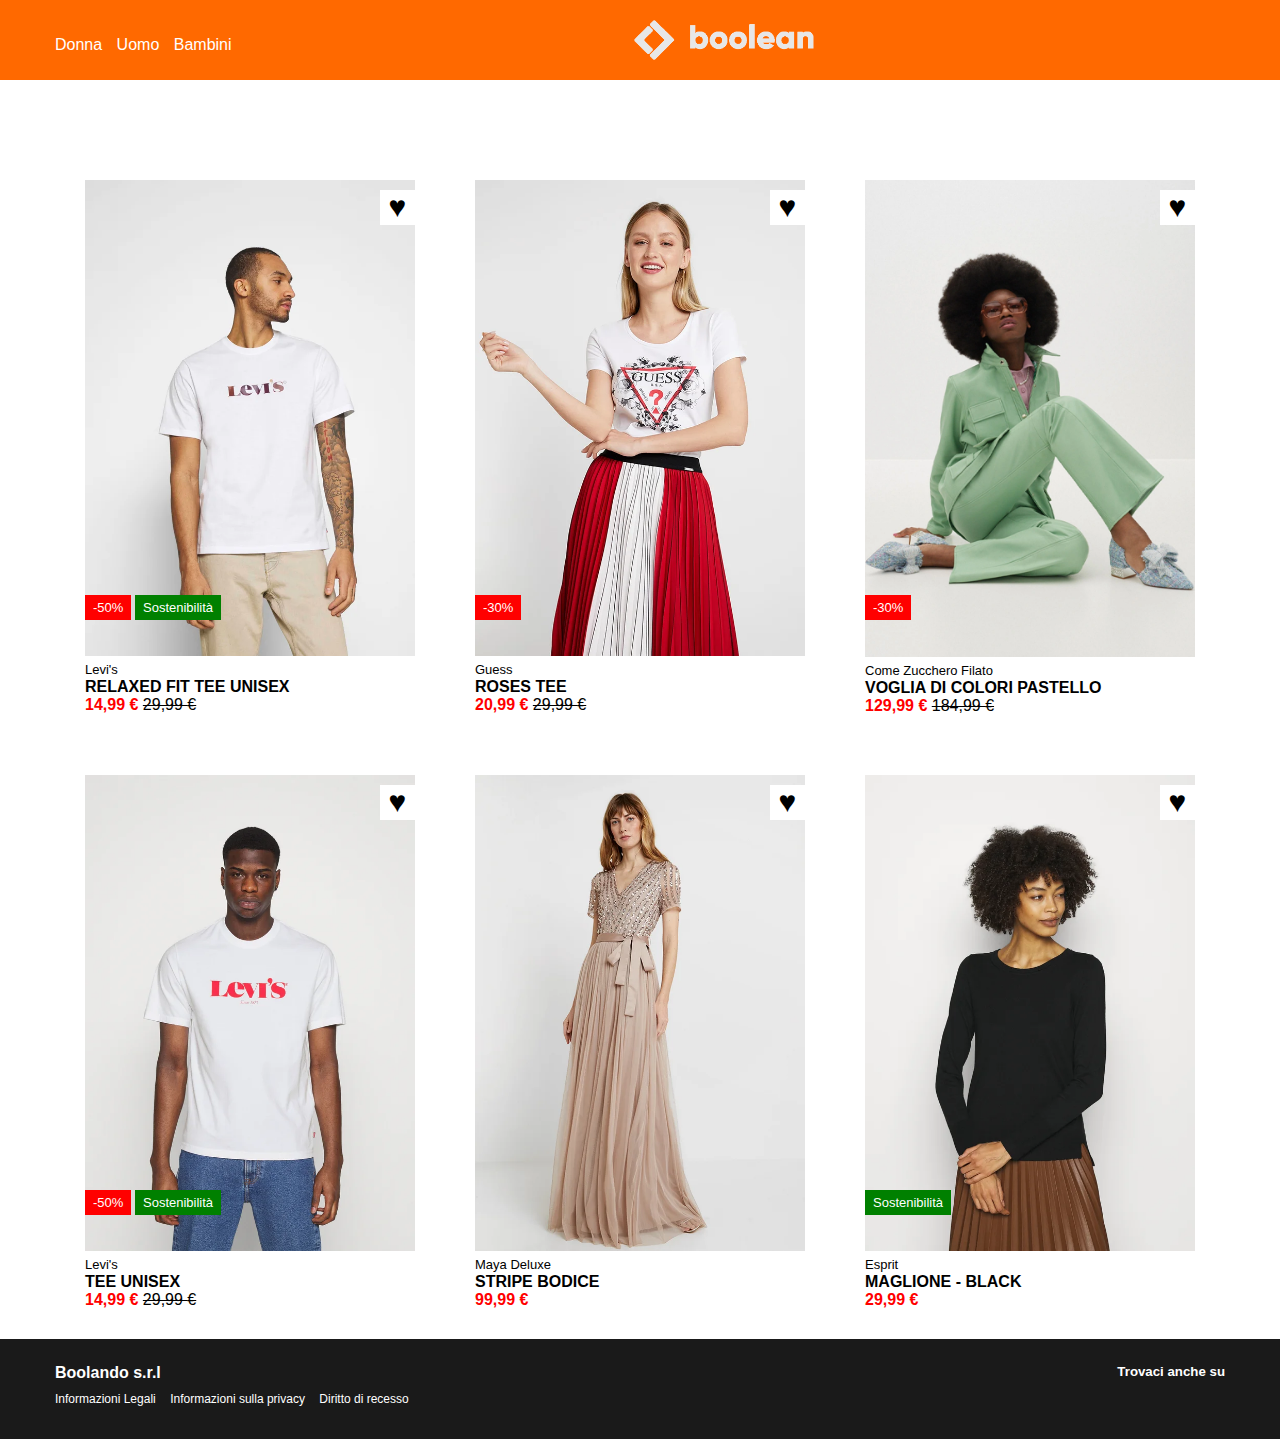
==== Bonus/index.html @ bdd7db0c "esercizio concluso" ====
<!DOCTYPE html>
<html lang="en">
<head>

    <meta charset="UTF-8">
    <meta http-equiv="X-UA-Compatible" content="IE=edge">
    <meta name="viewport" content="width=device-width, initial-scale=1.0">
    <title>Boolando</title>
    <link rel="stylesheet" href="css/style.css">
    <link rel="stylesheet" href="https://cdnjs.cloudflare.com/ajax/libs/font-awesome/6.2.1/css/all.min.css" integrity="sha512-MV7K8+y+gLIBoVD59lQIYicR65iaqukzvf/nwasF0nqhPay5w/9lJmVM2hMDcnK1OnMGCdVK+iQrJ7lzPJQd1w==" crossorigin="anonymous" referrerpolicy="no-referrer" />

</head>

<body class="debug">
    <header>
        <div class="header-container col">
            <nav>
                <ul>
                    <li><a href="#">Donna</a></li>
                    <li><a href="#">Uomo</a></li>
                    <li><a href="#">Bambini</a></li>
                </ul>
            </nav>
            
            <img src="./img/boolean-logo.png" alt="Boolean" />

            <div class="button">
                <a href="#"><i class="fa-regular fa-user"></i></a>
                <a href="#"><i class="fa-regular fa-heart"></i></a>
                <a href="#"><i class="fa-solid fa-bag-shopping"></i></a>
            </div>
        </div>

    </header>

    <main class="col">
        <div class="container">
            <div class="column">
                <div class="product">
                    <img class="first" src="./img/1.webp" alt="uomo levis" />
                    <img class="second" src="./img/1b.webp" alt="uomo levis2">
                     
                    <div class="heart">&#9829</div>

                    <div class="tag">
                        <div class="sales">-50%</div>

                        <div class="eco">Sostenibilità</div>
                    </div>
                </div>

                <span class="name-product">Levi's</span> <br />
                <span class="short-description">RELAXED FIT TEE UNISEX</span> <br />
                <span class="price new">14,99 </span>
                <span class="price old">29,99 </span>
            </div>

            <div class="column">
                <div class="product">
                    <img class="first" src="./img/2.webp" alt="uomo levis" />
                    <img class="second" src="./img/2b.webp" alt="uomo levis2">
                     
                    <div class="heart">&#9829</div>

                    <div class="tag">
                        <div class="sales">-30%</div>
                    </div>
                </div>

                <span class="name-product">Guess</span> <br />
                <span class="short-description">ROSES TEE</span> <br />
                <span class="price new">20,99 </span>
                <span class="price old">29,99 </span>
            </div>

            <div class="column">
                <div class="product">
                    <img class="first" src="./img/3.webp" alt="uomo levis" />
                    <img class="second" src="./img/3b.webp" alt="uomo levis2">
                     
                    <div class="heart">&#9829</div>

                    <div class="tag">
                        <div class="sales">-30%</div>
                    </div>
                </div>

                <span class="name-product">Come Zucchero Filato</span> <br />
                <span class="short-description">VOGLIA DI COLORI PASTELLO</span> <br />
                <span class="price new">129,99 </span>
                <span class="price old">184,99 </span>
            </div>

            <div class="column">
                <div class="product">
                    <img class="first" src="./img/4.webp" alt="uomo levis" />
                    <img class="second" src="./img/4b.webp" alt="uomo levis2">
                     
                    <div class="heart">&#9829</div>

                    <div class="tag">
                        <div class="sales">-50%</div>

                        <div class="eco">Sostenibilità</div>
                    </div>
                </div>

                <span class="name-product">Levi's</span> <br />
                <span class="short-description">TEE UNISEX</span> <br />
                <span class="price new">14,99 </span>
                <span class="price old">29,99 </span>
            </div>

            <div class="column">
                <div class="product">
                    <img class="first" src="./img/5.webp" alt="uomo levis" />
                    <img class="second" src="./img/5b.webp" alt="uomo levis2">
                     
                    <div class="heart">&#9829</div>

                </div>

                <span class="name-product">Maya Deluxe</span> <br />
                <span class="short-description">STRIPE BODICE</span> <br />
                <span class="price new">99,99 </span>
            </div>

            <div class="column">
                <div class="product">
                    <img class="first" src="./img/6.webp" alt="uomo levis" />
                    <img class="second" src="./img/6b.webp" alt="uomo levis2">
                     
                    <div class="heart">&#9829</div>

                    <div class="tag">

                        <div class="eco">Sostenibilità</div>
                    </div>
                </div>

                <span class="name-product">Esprit</span> <br />
                <span class="short-description">MAGLIONE - BLACK</span> <br />
                <span class="price new">29,99 </span>
            </div>

            
    </main>

    <footer>
        <div class="footer-container col">
            <div class="footer-left">
                <h4>Boolando s.r.l</h4>
                    <ul>
                        <li><a href="#">Informazioni Legali</a></li>
                        <li><a href="#">Informazioni sulla privacy</a></li>
                        <li><a href="#">Diritto di recesso</a></li>
                    </ul>
            </div>

            <div class="footer-right">

                <h5>Trovaci anche su</h5>

                    <a href="#"><i class="fa-brands fa-square-twitter"></i></a>
                    <a href="#"><i class="fa-brands fa-square-facebook"></i></a>
                    <a href="#"><i class="fa-brands fa-square-instagram"></i></a>
                    <a href="#"><i class="fa-brands fa-square-pinterest"></i></a>
                    <a href="#"><i class="fa-brands fa-square-youtube"></i></a>

            </div>
        </div>

    </footer>
    
</body>
</html>
---- Bonus/css/style.css ----
*{
    padding: 0;
    margin: 0;
    box-sizing: border-box;
}

html{
    font-family: sans-serif;
}

header{
    background-color: #ff6900 ;
    height: 80px;
    position: fixed;
    width: 100%;
    z-index: 1;
}

.col{
    max-width: 1170px;
    margin: auto;
}

.header-container{
    height: 100%;
    display: flex;
    align-items: center;
    justify-content: space-between;
}

nav li,.footer-left li{
    list-style: none;
    display: inline-block;
    padding: 10px 10px 0 0;
}

nav li a, .button a,.footer-left a,.footer-right a{
    text-decoration: none;
    color: white;
}

.header-container .button a{
    padding: 3px;
}

.header-container img{
    height: 40px;
}


main{
    padding-top:150px ;
}


.container{
    display: flex;
    flex-wrap: wrap;
}

.column{
    width: calc(100% / 3);
    padding: 30px;
}

.product img{
    width: 100%;
}

.product{
    position: relative;
}

.first{
    
    position: relative;
}

.second{
    position: absolute;
    top: 0;
    left: 0;
    opacity: 0;
}

.second:hover{
    opacity: 1;
}


.heart{
    height: 35px;
    width: 35px;
    text-align: center;
    font-size: 30px;
    background-color: white;
    position: absolute;
    top: 10px;
    right: 0;
}

.tag{
    font-size: 13px;
    color: white;
    position: absolute;
    top: 415px;
    left: 0;
}

.sales, .eco{
    padding: 5px 8px;
    display: inline-block;
}

.sales{
    background-color: red;

}

.eco{
    background-color: #008000;
}


.name-product{
    font-size: 13px;
}

.short-description,.new.price{
    font-weight: bolder;
}

.price.new{
    color: red;
}

.price.old{
    text-decoration: line-through;
}

.price::after{
    content: '\20AC';
}


footer{
    background-color: #1a1a1a;
    height: 100px;
}

.footer-container{
    padding-top: 25px;
    color: white;
    display: flex;
    justify-content: space-between;
}

.footer-left li{
    font-size: 12px;
}

.footer-right a{
    display: inline-block;
    padding: 10px 5px 0 0;
}

/* Parte Bonus Hover*/
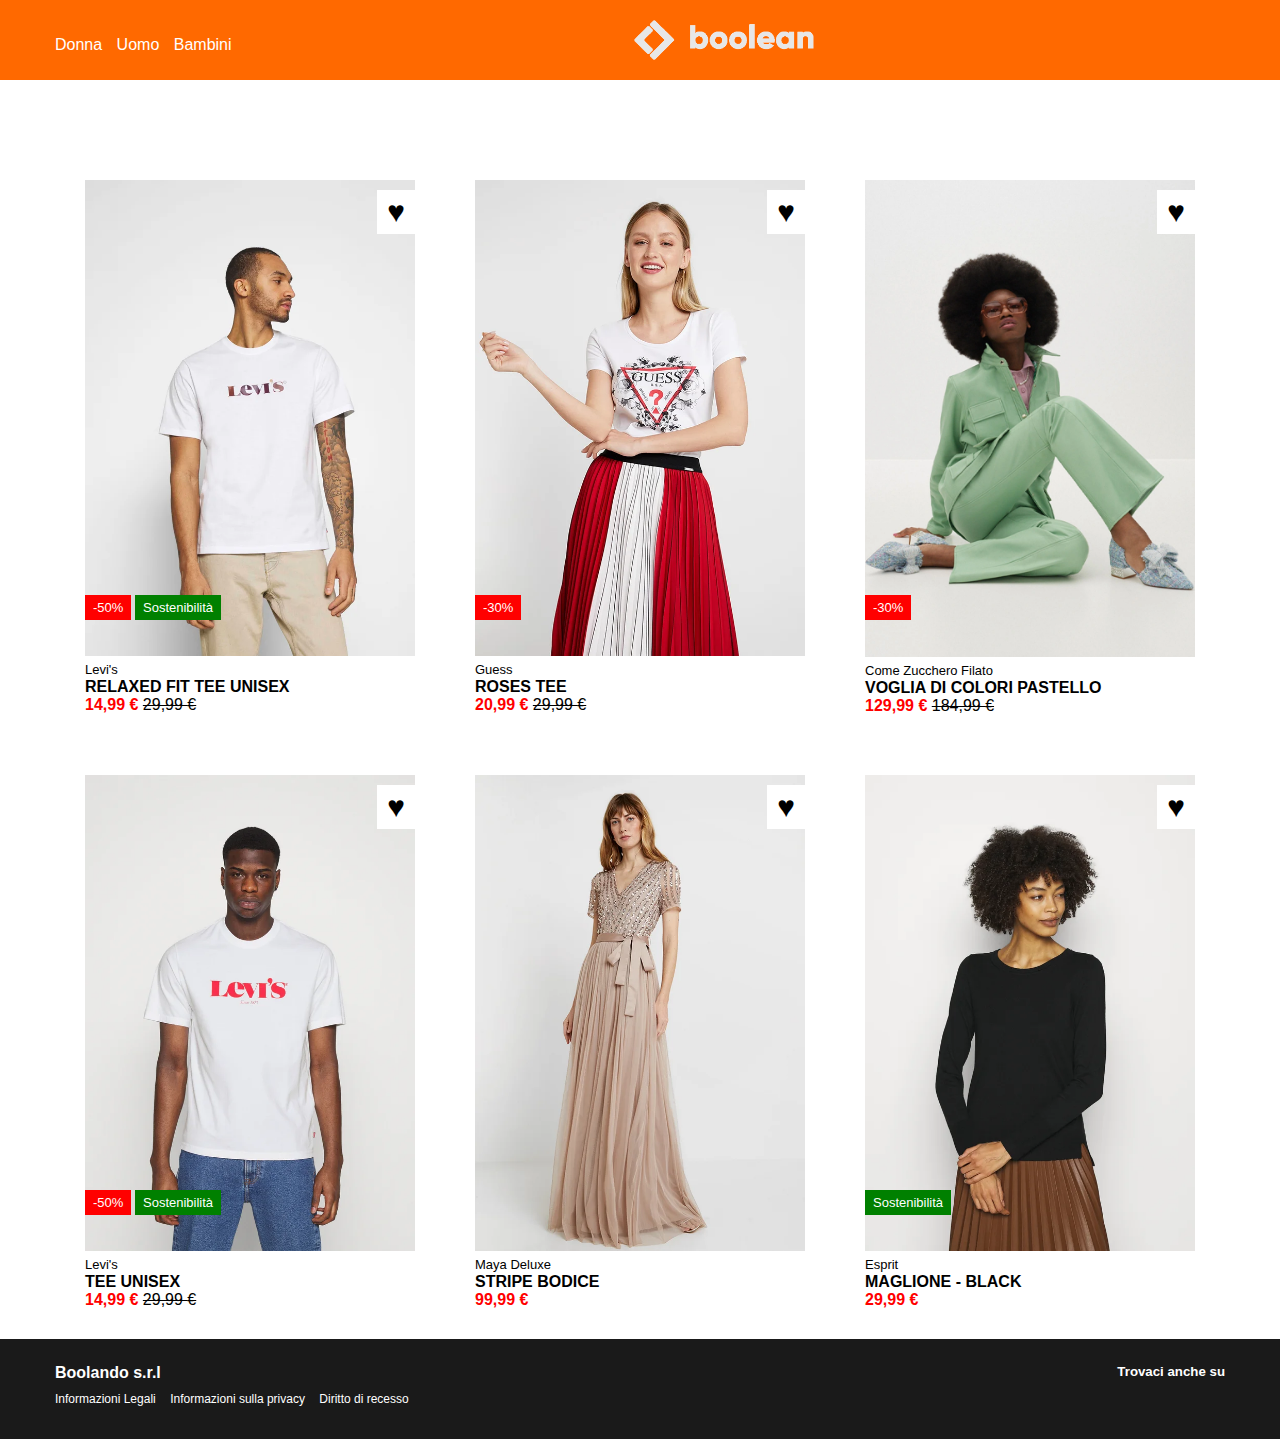
==== commit ea7eacf9: "ho cambiato da hover quadrato a hover solo cuore rosso" ====
--- a/Bonus/index.html
+++ b/Bonus/index.html
@@ -40,7 +40,7 @@
                     <img class="first" src="./img/1.webp" alt="uomo levis" />
                     <img class="second" src="./img/1b.webp" alt="uomo levis2">
                      
-                    <div class="heart">&#9829</div>
+                    <div class="heart"><span>&#9829</span></div>
 
                     <div class="tag">
                         <div class="sales">-50%</div>
@@ -60,7 +60,7 @@
                     <img class="first" src="./img/2.webp" alt="uomo levis" />
                     <img class="second" src="./img/2b.webp" alt="uomo levis2">
                      
-                    <div class="heart">&#9829</div>
+                    <div class="heart"><span>&#9829</span></div>
 
                     <div class="tag">
                         <div class="sales">-30%</div>
@@ -78,7 +78,7 @@
                     <img class="first" src="./img/3.webp" alt="uomo levis" />
                     <img class="second" src="./img/3b.webp" alt="uomo levis2">
                      
-                    <div class="heart">&#9829</div>
+                    <div class="heart"><span>&#9829</span></div>
 
                     <div class="tag">
                         <div class="sales">-30%</div>
@@ -96,7 +96,7 @@
                     <img class="first" src="./img/4.webp" alt="uomo levis" />
                     <img class="second" src="./img/4b.webp" alt="uomo levis2">
                      
-                    <div class="heart">&#9829</div>
+                    <div class="heart"><span>&#9829</span></div>
 
                     <div class="tag">
                         <div class="sales">-50%</div>
@@ -116,7 +116,7 @@
                     <img class="first" src="./img/5.webp" alt="uomo levis" />
                     <img class="second" src="./img/5b.webp" alt="uomo levis2">
                      
-                    <div class="heart">&#9829</div>
+                    <div class="heart"><span>&#9829</span></div>
 
                 </div>
 
@@ -130,7 +130,7 @@
                     <img class="first" src="./img/6.webp" alt="uomo levis" />
                     <img class="second" src="./img/6b.webp" alt="uomo levis2">
                      
-                    <div class="heart">&#9829</div>
+                    <div class="heart"><span>&#9829</span></div>
 
                     <div class="tag">
 
--- a/Bonus/css/style.css
+++ b/Bonus/css/style.css
@@ -61,6 +61,7 @@
 .column{
     width: calc(100% / 3);
     padding: 30px;
+    min-width: 390px;
 }
 
 .product img{
@@ -89,9 +90,7 @@
 
 
 .heart{
-    height: 35px;
-    width: 35px;
-    text-align: center;
+    padding: 5px 10px;
     font-size: 30px;
     background-color: white;
     position: absolute;
@@ -166,3 +165,6 @@
 
 /* Parte Bonus Hover*/
 
+.heart span:hover{
+    color: red;
+}